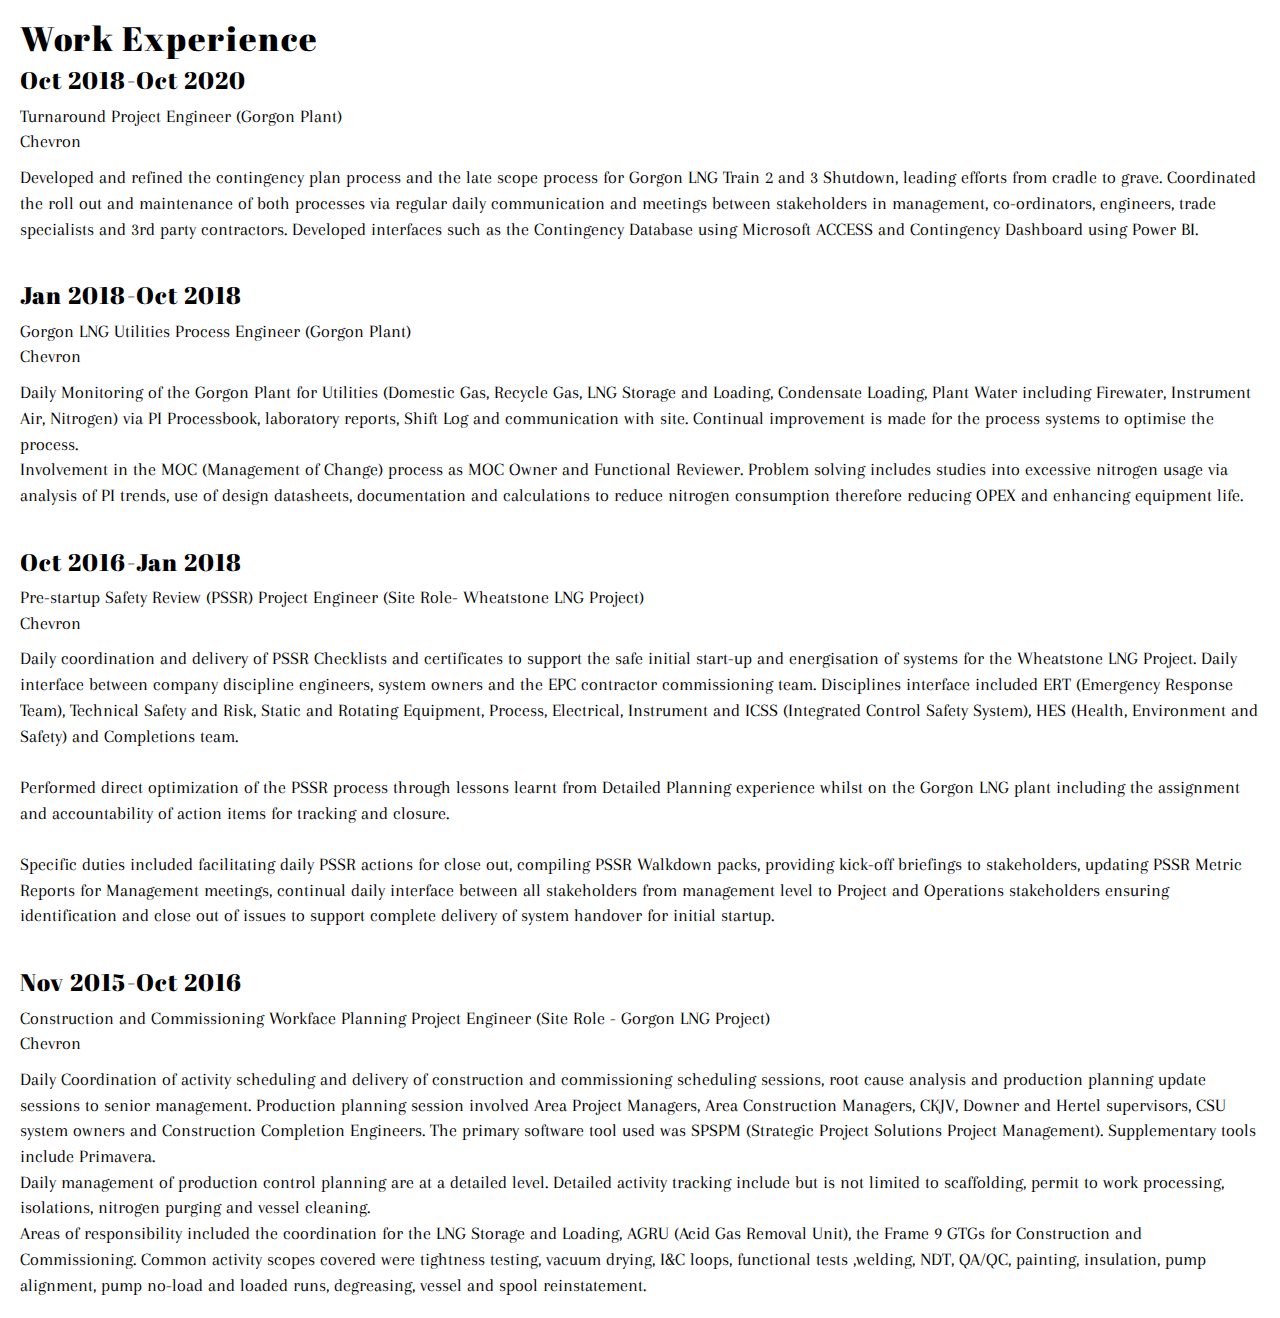
==== workexp.html @ d6a652bd "Updated work experience" ====
<!doctype html>

<html lang="en">
   
   
    <head>
       
       
        <!-- META -->
        <meta charset="utf-8">
        <meta name="robots" content="noodp">
        <meta name="viewport" content="width=device-width, initial-scale=1, maximum-scale=1, user-scalable=no">
       
        <!-- PAGE TITLE -->
        <title>Annabel Cheong - Work Experience</title>
       
        <!-- FAVICON -->
        <link rel="shortcut icon" href="assets/img/favicon.png">
       
        <!-- FONTS -->
        <link href="https://fonts.googleapis.com/css?family=Abril+Fatface%7CArapey&amp;subset=latin-ext" rel="stylesheet">
       
        <!-- STYLESHEETS -->
        <link rel="stylesheet" type="text/css" href="assets/css/plugins.css">
        <link rel="stylesheet" type="text/css" href="assets/css/main.css">
        
        
    </head>


    <body>
    
        <div class="wkexp">

        <section id="service">

            <h3 class="headline scroll-animated-from-right">Work Experience</h3>
            <h5>Oct 2018-Oct 2020</h5> <p>Turnaround Project Engineer (Gorgon Plant)<br>Chevron</p>

           <p>
            Developed and refined the contingency plan process and the late scope process for Gorgon LNG 
            Train 2 and 3 Shutdown, leading efforts from cradle to grave. Coordinated the roll out and 
            maintenance of both processes via regular daily communication and meetings between stakeholders 
            in management, co-ordinators, engineers, trade specialists and 3rd party contractors. Developed 
            interfaces such as the Contingency Database using Microsoft ACCESS and Contingency Dashboard using 
            Power BI. 
           </p>

            <br>

            <h5>Jan 2018-Oct 2018</h5> <p>Gorgon LNG Utilities Process Engineer (Gorgon Plant)<br>Chevron</p>

            <p>
             Daily Monitoring of the Gorgon Plant for Utilities (Domestic Gas, Recycle Gas, LNG Storage 
             and Loading, Condensate Loading, Plant Water including Firewater, Instrument Air, Nitrogen) 
             via PI Processbook, laboratory reports, Shift Log and communication with site. Continual 
             improvement is made for the process systems to optimise the process. <br>
             Involvement in the MOC (Management of Change) process as MOC Owner and Functional Reviewer. 
             Problem solving includes studies into excessive nitrogen usage via analysis of PI trends, 
             use of design datasheets, documentation and calculations to reduce nitrogen consumption 
             therefore reducing OPEX and enhancing equipment life.
            </p>

            <br>

            <h5>Oct 2016-Jan 2018</h5> <p>Pre-startup Safety Review (PSSR) Project Engineer 
                (Site Role- Wheatstone LNG Project)<br>Chevron</p>

            <p>
                Daily coordination and delivery of PSSR Checklists and certificates to support 
                the safe initial start-up and energisation of systems for the Wheatstone LNG Project. 
                Daily interface between company discipline engineers, system owners and the EPC contractor 
                commissioning team. Disciplines interface included ERT (Emergency Response Team), Technical 
                Safety and Risk, Static and Rotating Equipment, Process, Electrical, Instrument and ICSS 
                (Integrated Control Safety System), HES (Health, Environment and Safety) and Completions team.
                <br><br>
                Performed direct optimization of the PSSR process through lessons learnt from Detailed Planning 
                experience whilst on the Gorgon LNG plant including the assignment and accountability of action 
                items for tracking and closure.
                <br><br>
                Specific duties included facilitating daily PSSR actions for close out, compiling PSSR Walkdown 
                packs, providing kick-off briefings to stakeholders, updating PSSR Metric Reports for Management 
                meetings, continual daily interface between all stakeholders from management level to Project and 
                Operations stakeholders ensuring identification and close out of issues to support complete delivery 
                of system handover for initial startup.
            </p>
        
            <br>

            <h5>Nov 2015-Oct 2016</h5> <p>Construction and Commissioning Workface Planning Project Engineer 
                (Site Role - Gorgon LNG Project)<br>Chevron</p>

            <p>
                Daily Coordination of activity scheduling and delivery of construction and commissioning 
                scheduling sessions, root cause analysis and production planning update sessions to senior 
                management. Production planning session involved Area Project Managers, Area Construction Managers, 
                CKJV, Downer and Hertel supervisors, CSU system owners and Construction Completion Engineers. 
                The primary software tool used was SPSPM (Strategic Project Solutions Project Management). 
                Supplementary tools include Primavera.
                <br>
                Daily management of production control planning are at a detailed level. Detailed activity 
                tracking include but is not limited to scaffolding, permit to work processing, isolations, 
                nitrogen purging and vessel cleaning. 
                <br>
                Areas of responsibility included the coordination for the LNG Storage and Loading, AGRU 
                (Acid Gas Removal Unit), the Frame 9 GTGs for Construction and Commissioning. Common activity 
                scopes covered were tightness testing, vacuum drying, I&C loops, functional tests ,welding, NDT, 
                QA/QC, painting, insulation, pump alignment, pump no-load and loaded runs, degreasing, vessel and 
                spool reinstatement.
            </p>

            

        </section>

        </div>



        

    </body>


</html>
---- assets/css/main.css ----
/******************************************************************


	------------------------
	-- TABLE OF CONTENTS --
	------------------------
	
	--  01. Basic
	--  02. Preloader
    --  03. Image Container
    --  04. Content Area
    --  05. Content Area --> Intro
    --  06. Content Area --> About
    --  07. Content Area --> Service
    --  08. Content Area --> Work
    --  09. Content Area --> Contact
    --  10. Content Area --> Footer
 
 
 ******************************************************************/




/** 1. Basic
*******************************************************************/

html
{
    font-size: 10px;
}

body
{
    font-family: 'Arapey', serif;
    font-weight: 300;
    font-style: normal;

    color: #000;
    background: #fff;

    -webkit-font-smoothing: antialiased;
}

h1,
h2,
h3,
h4,
h5,
h6
{
    font-family: 'Abril Fatface', cursive;
    font-weight: normal;

    letter-spacing: .05em;

    color: #000;;
}

h1
{
    font-size: 4.4rem;
}

h2
{
    font-size: 3.9rem;
}

h3
{
    font-size: 3.4rem;
}

h4
{
    font-size: 2.9rem;
}

h5
{
    font-size: 2.4rem;
}

h6
{
    font-size: 1.9rem;
}

p
{
    font-size: 1.8rem;
}

a,
a:hover,
a:focus
{
    cursor: pointer;
    -webkit-transition: all 300ms ease;
         -o-transition: all 300ms ease;
            transition: all 300ms ease;
    text-decoration: none;
}

a:hover
{
    color: #111;
}

@media (max-width:600px)
{
    html
    {
        font-size: 8px;
    }
}

@media (max-width:500px)
{
    html
    {
        font-size: 7px;
    }
}



/** 2. Preloader
*******************************************************************/

.preloader
{
    position: fixed;
    z-index: 100000;
    bottom: 0;
    left: 0;

    overflow: hidden;

    width: 100%;
    height: 100%;

    background: #fff;
}

.preloader.hide-preloader
{
    height: 0;
    
    -webkit-transition: .7s ease .3s;
         -o-transition: .7s ease .3s;
            transition: .7s ease .3s;
}

.preloader .spinner
{
    position: absolute;
    top: 50%;
    left: 50%;

    display: block;

    width: 50px;
    height: 50px;
    margin-top: -25px;
    margin-left: -25px;

    -webkit-animation: spinner-pulse .6s infinite ease-in-out;
            animation: spinner-pulse .6s infinite ease-in-out;
    text-align: center;

    opacity: 1;
    border-radius: 100%;
    background-color: #111;
}

.preloader.hide-preloader .spinner
{
    opacity: 0;
    
    -webkit-transition: .3s ease;
         -o-transition: .3s ease;
            transition: .3s ease;
}

@-webkit-keyframes spinner-pulse
{
    0%
    {
        -webkit-transform: scale(0);
    }
    100%
    {
        -webkit-transform: scale(1.0);

        opacity: 0;
    }
}

@keyframes spinner-pulse
{
    0%
    {
        -webkit-transform: scale(0);
                transform: scale(0);
    }
    100%
    {
        -webkit-transform: scale(1.0);
                transform: scale(1.0);

        opacity: 0;
    }
}



/** 3. Image Container
*******************************************************************/

.image-container
{
    position: fixed;
    z-index: 10;
    top: 0;
    left: 0;

    width: 50%;
    height: 100%;
}

.image-container .background-img
{
    position: absolute;
    z-index: 1;
    top: 0;
    left: 0;

    width: 100%;
    height: 100%;

    -webkit-transition: opacity 1s ease;
         -o-transition: opacity 1s ease;
            transition: opacity 1s ease;

    background: url(../img/background.jpg);
    background-repeat: no-repeat;
    background-size: cover;
}

@media (max-width:1200px)
{
    .image-container
    {
        position: relative;
        z-index: 10;
        top: 0;
        left: 0;

        width: 100%;
        height: 100vh;
    }
}



/** 4. Content Area
*******************************************************************/

.content-area
{
    position: relative;
    left: 0;

    width: 100%;
}

.content-area .content-area-inner
{
    position: relative;
    left: 50%;
    
    width: 50%;
    padding: 0 20px;
    overflow-x: hidden;
}

.content-area .content-area-inner section
{
    max-width: 520px;
    margin: 0 auto 18vh auto;
}

.content-area .content-area-inner section:last-child
{
    margin-bottom: 10vh;
}

.content-area .content-area-inner section h3.headline
{
    margin-bottom: 1.2em;
}

@media (max-width:1200px)
{
    .content-area .content-area-inner
    {
        left: 0;

        width: 100%;
        padding: 0 20px;
    }
}



/** 5. Content Area --> Intro
*******************************************************************/


#intro
{
    position: relative;

    height: 100vh;
    margin-bottom: 0;
}

#intro .container-mid
{
    position: absolute;
    top: 50%;

    width: 100%;

    -webkit-transform: translateY(-50%);
        -ms-transform: translateY(-50%);
            transform: translateY(-50%);
}

#intro .container-mid p.subline
{
    font-size: 2.2rem;
    line-height: 1.6em;

    margin-top: 2em;
    margin-bottom: 2.2em;
}

#intro .container-mid a
{
    font-size: 2.4rem;
    line-height: 2.92em;

    position: relative;

    display: inline-block;
    overflow: hidden;

    padding: 0 2.6em;

    -webkit-transition: .2s ease;
         -o-transition: .2s ease;
            transition: .2s ease;

    color: #fff;
    border-radius: 100px;
    background: none;
}

#intro .container-mid a:before
{
    position: absolute;
    z-index: -1;
    top: 0;
    left: 0;

    width: 100%;
    height: 100%;

    content: '';

    border-radius: 100px;
    background: #111;
}

#intro .container-mid a:after
{
    position: absolute;
    z-index: -1;
    top: 0;
    left: 0;

    width: 0;
    height: 100%;

    content: '';
    -webkit-transition: .2s ease;
         -o-transition: .2s ease;
            transition: .2s ease;

    background: #008aff;
}

#intro .container-mid a:hover:after
{
    width: 100%;
}

#intro .container-mid a i
{
    font-size: .85em;

    margin-left: .7em;
}

#intro .animation-container
{
    -webkit-transition: .5s ease;
         -o-transition: .5s ease;
            transition: .5s ease;
}

#intro .animation-container.animation-fade
{
    opacity: 0;
}

#intro .animation-container.animation-fade.run-animation
{
    opacity: 1;
}

#intro .animation-container.animation-fade-up
{
    -webkit-transform: translateY(10vh);
        -ms-transform: translateY(10vh);
            transform: translateY(10vh);

    opacity: 0;
}

#intro .animation-container.animation-fade-up.run-animation
{
    -webkit-transform: translateY(0);
        -ms-transform: translateY(0);
            transform: translateY(0);

    opacity: 1;
}

#intro .animation-container.animation-fade-down
{
    -webkit-transform: translateY(-10vh);
        -ms-transform: translateY(-10vh);
            transform: translateY(-10vh);

    opacity: 0;
}

#intro .animation-container.animation-fade-down.run-animation
{
    -webkit-transform: translateY(0);
        -ms-transform: translateY(0);
            transform: translateY(0);

    opacity: 1;
}

#intro .animation-container.animation-fade-left
{
    -webkit-transform: translateX(10vh);
        -ms-transform: translateX(10vh);
            transform: translateX(10vh);

    opacity: 0;
}

#intro .animation-container.animation-fade-left.run-animation
{
    -webkit-transform: translateX(0);
        -ms-transform: translateX(0);
            transform: translateX(0);

    opacity: 1;
}

#intro .animation-container.animation-fade-right
{
    -webkit-transform: translateX(-10vh);
        -ms-transform: translateX(-10vh);
            transform: translateX(-10vh);

    opacity: 0;
}

#intro .animation-container.animation-fade-right.run-animation
{
    -webkit-transform: translateX(0);
        -ms-transform: translateX(0);
            transform: translateX(0);

    opacity: 1;
}

@media (max-width:1200px)
{
    #intro
    {
        height: auto;
    }

    #intro .container-mid
    {
        position: relative;
        top: 0;

        margin: 15vh 0;

        -webkit-transform: translate(0);
            -ms-transform: translate(0);
                transform: translate(0);
    }
}



/** 6. Content Area --> About
*******************************************************************/

#about p
{
    line-height: 1.5em;

    margin-bottom: 2em;
}

#about p:last-child
{
    margin-bottom: 0;
}



/** 7. Content Area --> Service
*******************************************************************/

#service .services-list
{
    margin-bottom: 0;
    padding: 0;

    list-style: none;
}

#service .services-list li
{
    font-size: 2.4rem;
    line-height: 3.4em;
}

#service .services-list li i
{
    font-size: 2rem;
    line-height: 3em;

    width: 3em;
    height: 3em;
    margin-right: 1.5em;

    text-align: center;

    color: #fff;
    border-radius: 100px;
    background: #111;
}



/** 8. Content Area --> Work
*******************************************************************/

#work .showcase .item
{
    position: relative;

    overflow: hidden;

    width: 100%;
    height: 24rem;
    margin: 0;
    margin-bottom: 6vh;

    cursor: pointer;

    border-radius: 3rem;
    background: #111;
}

#work .showcase .item:last-child
{
    margin-bottom: 0;
}

#work .showcase .item .info
{
    position: absolute;
    z-index: 100;
    top: 0;
    left: 0;

    width: 0;
    height: 100%;

    -webkit-transition: .25s ease;
         -o-transition: .25s ease;
            transition: .25s ease;

    color: #fff;
    background: #008aff;
}

#work .showcase .item:hover .info
{
    width: 100%;
}

#work .showcase .item .info .container-mid
{
    position: absolute;
    top: 50%;
    left: 0;

    width: 100%;
    padding: 0 6rem;

    -webkit-transform: translateY(-50%);
        -ms-transform: translateY(-50%);
            transform: translateY(-50%);
}

#work .showcase .item .info .container-mid h5
{
    -webkit-transform: translateX(4vh);
        -ms-transform: translateX(4vh);
            transform: translateX(4vh);

    opacity: 0;
    color: #fff;
}

#work .showcase .item:hover .info .container-mid h5
{
    -webkit-transition: .2s ease .2s;
         -o-transition: .2s ease .2s;
            transition: .2s ease .2s;
    -webkit-transform: translateX(0);
        -ms-transform: translateX(0);
            transform: translateX(0);

    opacity: 1;
}

#work .showcase .item .info .container-mid p
{
    position: relative;

    padding-left: 2.7rem;

    -webkit-transform: translateX(4vh);
        -ms-transform: translateX(4vh);
            transform: translateX(4vh);
    letter-spacing: .025em;

    opacity: 0;
}

#work .showcase .item:hover .info .container-mid p
{
    -webkit-transition: .2s ease .3s;
         -o-transition: .2s ease .3s;
            transition: .2s ease .3s;
    -webkit-transform: translateX(0);
        -ms-transform: translateX(0);
            transform: translateX(0);

    opacity: 1;
}

#work .showcase .item .info .container-mid p:before
{
    position: absolute;
    top: 50%;
    left: 0;

    width: 1.1em;
    height: 1px;

    content: '';
    -webkit-transform: translateY(-50%);
        -ms-transform: translateY(-50%);
            transform: translateY(-50%);

    background: #fff;
}

#work .showcase .item .background-image
{
    position: absolute;
    top: 0;
    left: 0;

    width: 100%;
    height: 100%;

    background-repeat: no-repeat;
    background-position: center;
    background-size: cover;
}

.featherlight .featherlight-content
{
    max-height: 95%;
    padding: 0;

    border-bottom: 0;
}

.featherlight .featherlight-content  .featherlight-close-icon
{
    font-size: 2.4rem;
    line-height: 1em;

    top: .5em;
    right: .5em;

    width: 1em;

    outline: none !important;
}

.featherlight .featherlight-content .work-lightbox
{
    max-width: 1000px;
    padding: 6vh;

    text-align: center;
}

.featherlight .featherlight-content .work-lightbox img
{
    margin: 0 auto 4vh auto;
}

.featherlight .featherlight-content .work-lightbox p.subline
{
    margin-bottom: 1em;

    letter-spacing: .025em;
}

.featherlight .featherlight-content .work-lightbox p
{
    max-width: 520px;
    margin: 0 auto;
}



/** 9. Content Area --> Contact
*******************************************************************/

#contact .contact-list
{
    margin-bottom: 3.4em;
    padding: 0;

    list-style: none;
}

#contact .contact-list li
{
    font-size: 2.4rem;
    line-height: 2.4em;
}

#contact .contact-list li i
{
    line-height: 1.2em;

    width: 1.2em;
    height: 1.2em;
    margin-right: 1em;

    text-align: center;

    border-radius: 100px;
}

#contact #contact-form
{
    position: relative;
}

#contact #contact-form .fhp-input
{
    display: none;

    pointer-events: none;

    opacity: 0;
}

#contact #contact-form input,
#contact #contact-form textarea,
#contact #contact-form button
{
    font-size: 2rem;

    margin-bottom: 3.4vh;

    -webkit-transition: .4s ease;
         -o-transition: .4s ease;
            transition: .4s ease;

    color: #fff;
    border: none !important;
    border-radius: 34px;
    outline: none !important;
    background: #111;
    -webkit-box-shadow: none !important;
            box-shadow: none !important;
}

#contact #contact-form.success input,
#contact #contact-form.success textarea,
#contact #contact-form.success button
{
    line-height: 0;

    height: 0;
    margin: 0;
    padding: 0;

    opacity: 0;
}

#contact #contact-form input::-webkit-input-placeholder,
#contact #contact-form textarea::-webkit-input-placeholder
{
    color: #fff;
}

#contact #contact-form input:-ms-input-placeholder,
#contact #contact-form textarea:-ms-input-placeholder
{
    color: #fff;
}

#contact #contact-form input::placeholder,
#contact #contact-form textarea::placeholder
{
    color: #fff;
}

#contact #contact-form input.error,
#contact #contact-form textarea.error
{
    background: red;
}

#contact #contact-form input
{
    line-height: 3.2em;

    height: 3.2em;
    padding-right: 1.6em;
    padding-left: 1.6em;
}

#contact #contact-form textarea
{
    line-height: 1.7em;

    height: 8em;
    padding-top: .7em;
    padding-right: 1.6em;
    padding-left: 1.6em;
}

#contact #contact-form button
{
    line-height: 3.2em;

    position: relative;

    display: inline-block;
    overflow: hidden;

    width: auto;
    height: 3.2em;
    margin-bottom: 0;
    padding: 0 3.6em;

    background: none !important;
}

#contact #contact-form button:before
{
    position: absolute;
    z-index: -1;
    top: 0;
    left: 0;

    width: 100%;
    height: 100%;

    content: '';

    border-radius: 100px;
    background: #111;
}

#contact #contact-form button:after
{
    position: absolute;
    z-index: -1;
    top: 0;
    left: 0;

    width: 0;
    height: 100%;

    content: '';
    -webkit-transition: .2s ease;
         -o-transition: .2s ease;
            transition: .2s ease;

    background: #008aff;
}

#contact #contact-form button:hover:after
{
    width: 100%;
}

#contact #contact-form .success-message
{
    font-size: 2rem;
    line-height: 0;

    position: relative;
    bottom: 0;
    left: 0;

    height: 0;
    margin-top: -1.6em;
    padding: 0 2em;

    -webkit-transition: .2s ease;
         -o-transition: .2s ease;
            transition: .2s ease;
    pointer-events: none;

    opacity: 0;
    color: #fff;
    border-radius: 3em;
    background: limegreen;
}

#contact #contact-form.success .success-message
{
    line-height: 6em;

    height: 6em;

    pointer-events: all;

    opacity: 1;
}



/** 10. Content Area --> Footer
*******************************************************************/

#footer .social-icons
{
    padding: 0;

    list-style: none;
}

#footer .social-icons li
{
    font-size: 2rem;
    line-height: 3em;

    position: relative;

    display: inline-block;
    overflow: hidden;

    width: 3em;
    height: 3em;
    margin: 0;
    margin-right: 1em;

    text-align: center;

    color: #fff;
    border-radius: 100%;
    background: none;
}

#footer .social-icons li:before
{
    position: absolute;
    z-index: -1;
    top: 0;
    left: 0;

    width: 100%;
    height: 100%;

    content: '';

    border-radius: 100px;
    background: #111;
}

#footer .social-icons li:after
{
    position: absolute;
    z-index: -1;
    top: 0;
    left: 0;

    width: 0;
    height: 100%;

    content: '';
    -webkit-transition: .2s ease;
         -o-transition: .2s ease;
            transition: .2s ease;

    background: #008aff;
}

#footer .social-icons li:hover:after
{
    width: 100%;
}

#footer .social-icons li a
{
    font-size: inherit;

    display: block;

    color: #fff;
    border: none;
}

#footer p
{
    margin-top: 1.6em;
}

#footer p a
{
    color: #000;
    border-bottom: 1px solid #111;
}

.wkexp
{
    margin: 20px;

}
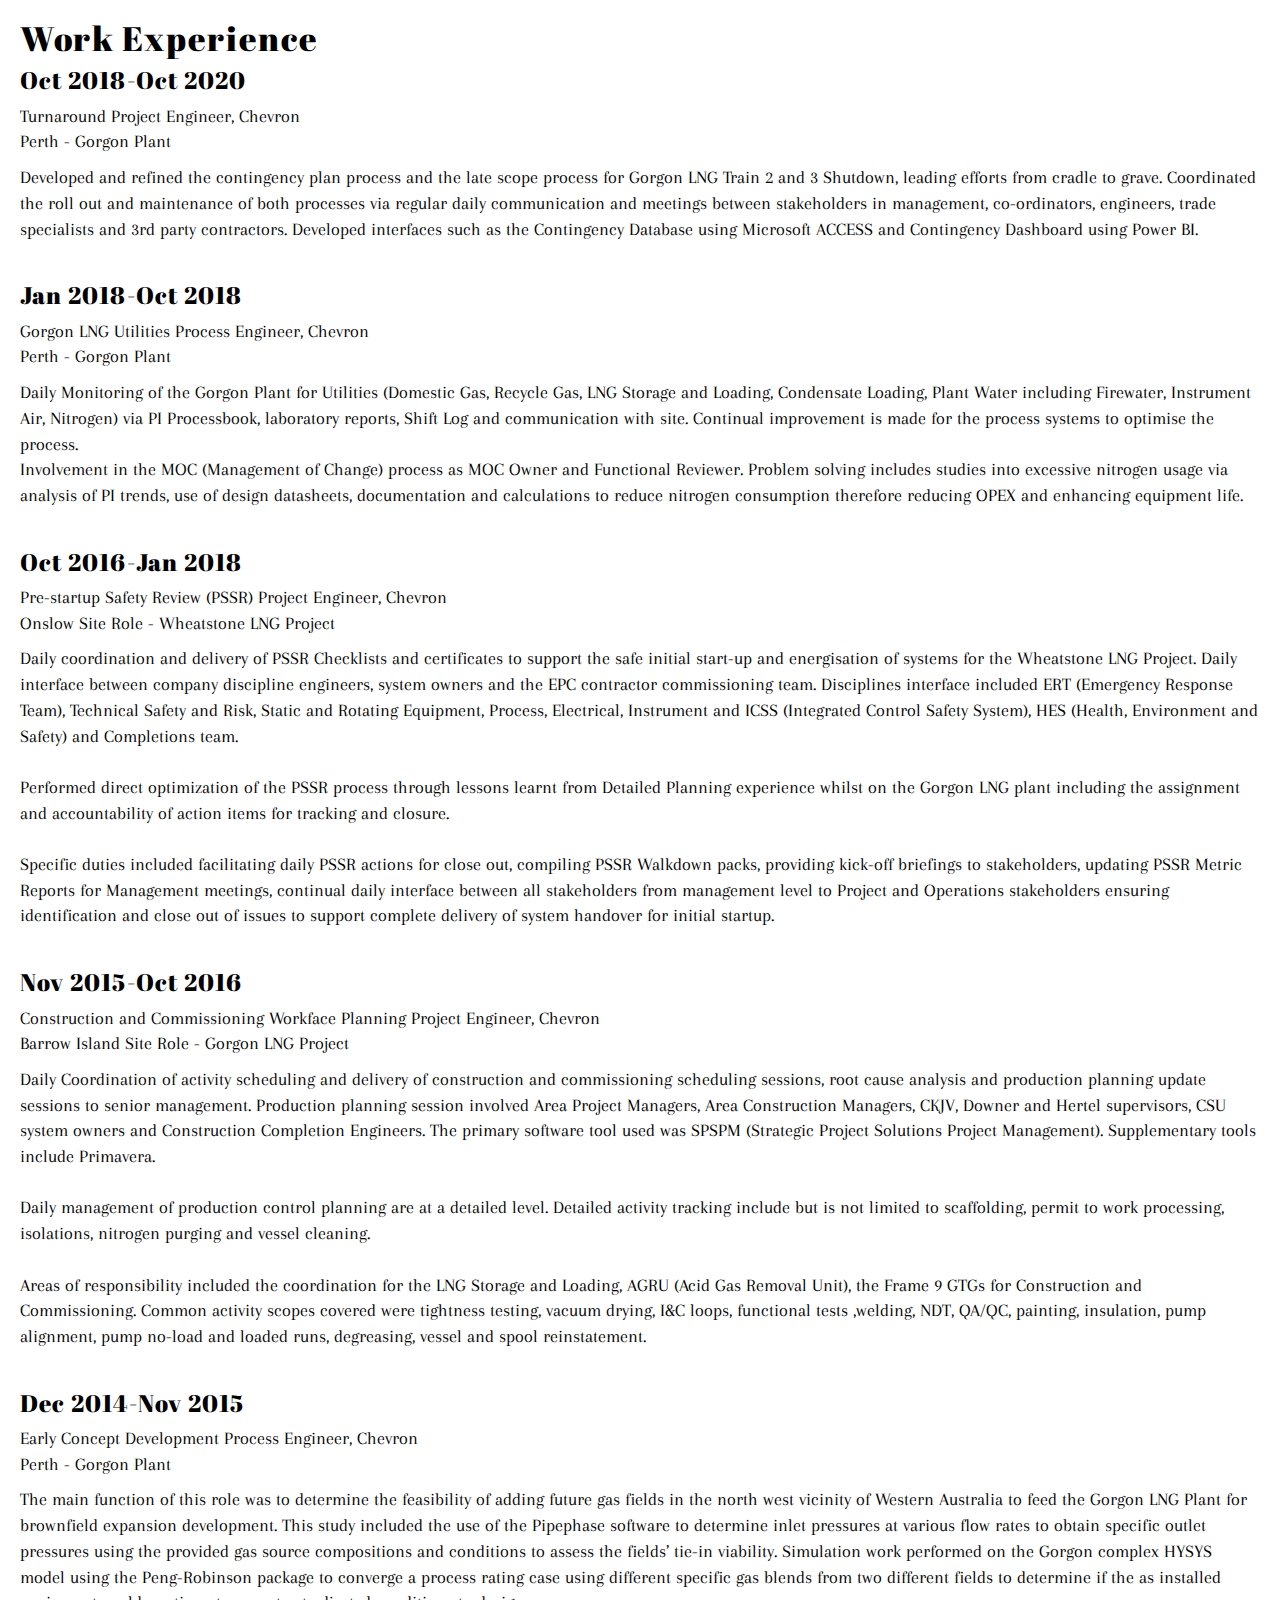
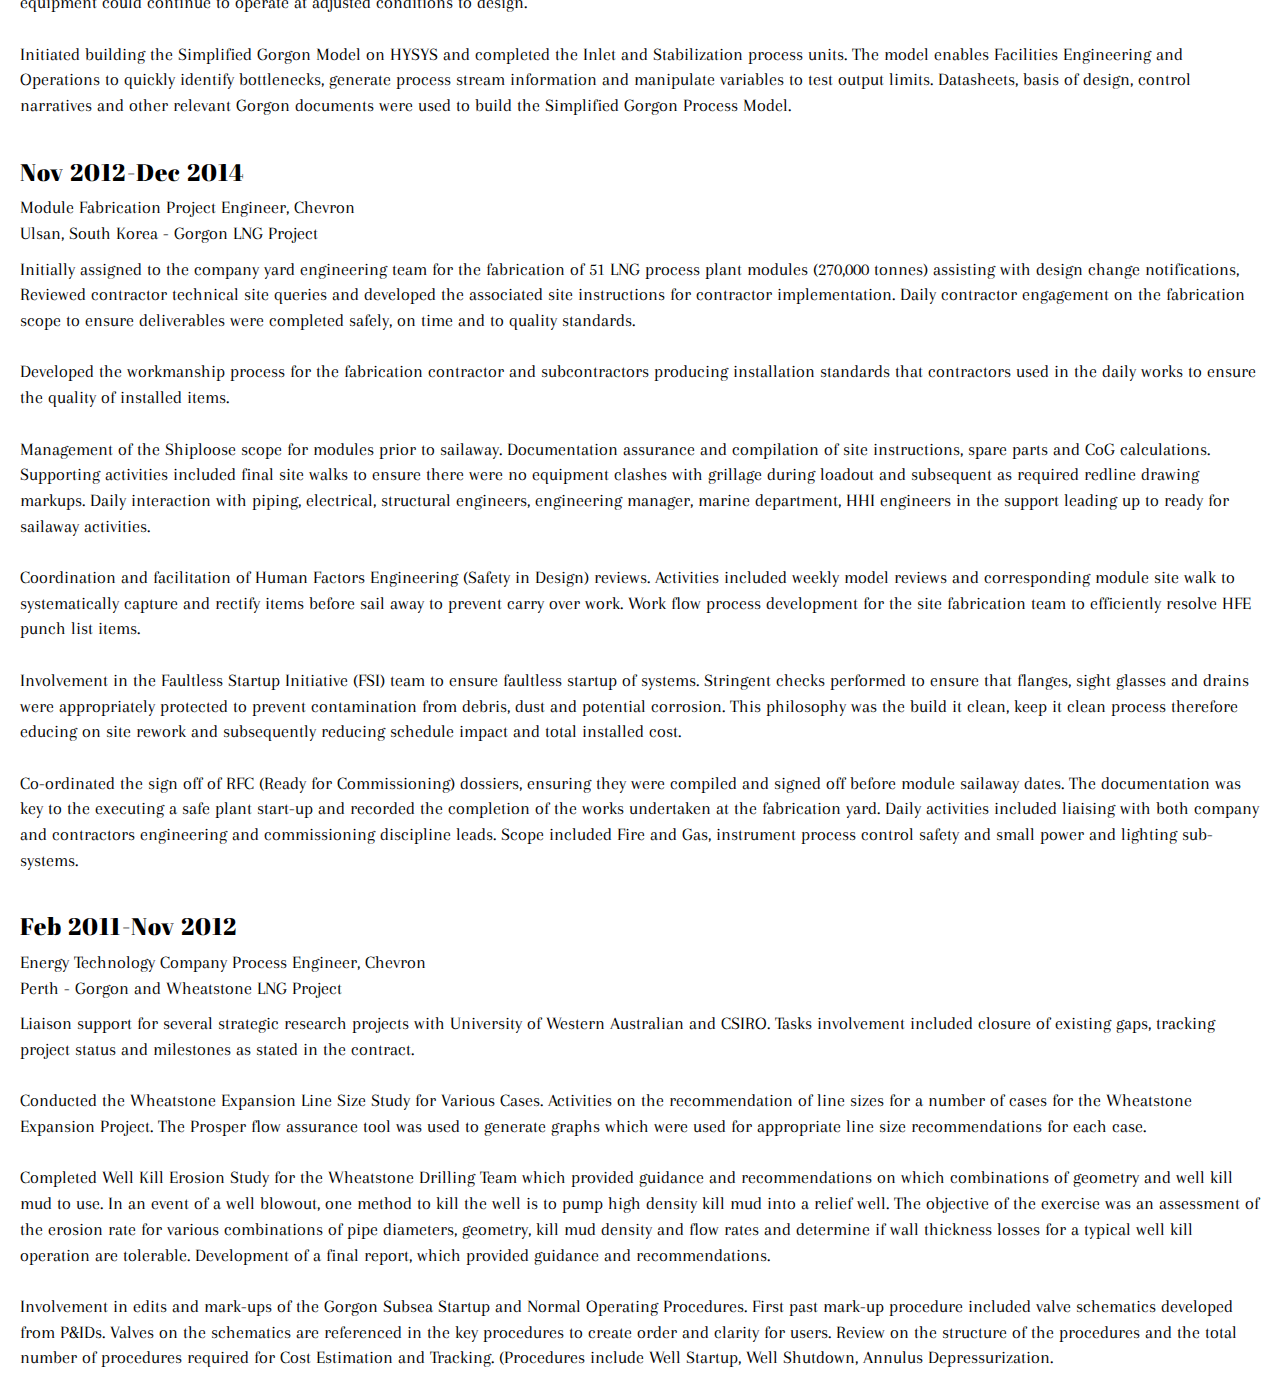
==== commit 98819b8c: "Completed editing work experience html page" ====
--- a/workexp.html
+++ b/workexp.html
@@ -35,8 +35,8 @@
         <section id="service">
 
             <h3 class="headline scroll-animated-from-right">Work Experience</h3>
-            <h5>Oct 2018-Oct 2020</h5> <p>Turnaround Project Engineer (Gorgon Plant)<br>Chevron</p>
-
+            <h5>Oct 2018-Oct 2020</h5> <p>Turnaround Project Engineer, Chevron 
+                <br>Perth - Gorgon Plant</p>
            <p>
             Developed and refined the contingency plan process and the late scope process for Gorgon LNG 
             Train 2 and 3 Shutdown, leading efforts from cradle to grave. Coordinated the roll out and 
@@ -48,8 +48,8 @@
 
             <br>
 
-            <h5>Jan 2018-Oct 2018</h5> <p>Gorgon LNG Utilities Process Engineer (Gorgon Plant)<br>Chevron</p>
-
+            <h5>Jan 2018-Oct 2018</h5> <p>Gorgon LNG Utilities Process Engineer, Chevron
+                <br>Perth - Gorgon Plant</p>
             <p>
              Daily Monitoring of the Gorgon Plant for Utilities (Domestic Gas, Recycle Gas, LNG Storage 
              and Loading, Condensate Loading, Plant Water including Firewater, Instrument Air, Nitrogen) 
@@ -63,8 +63,8 @@
 
             <br>
 
-            <h5>Oct 2016-Jan 2018</h5> <p>Pre-startup Safety Review (PSSR) Project Engineer 
-                (Site Role- Wheatstone LNG Project)<br>Chevron</p>
+            <h5>Oct 2016-Jan 2018</h5> <p>Pre-startup Safety Review (PSSR) Project Engineer, Chevron
+                <br>Onslow Site Role - Wheatstone LNG Project</p>
 
             <p>
                 Daily coordination and delivery of PSSR Checklists and certificates to support 
@@ -87,8 +87,8 @@
         
             <br>
 
-            <h5>Nov 2015-Oct 2016</h5> <p>Construction and Commissioning Workface Planning Project Engineer 
-                (Site Role - Gorgon LNG Project)<br>Chevron</p>
+            <h5>Nov 2015-Oct 2016</h5> <p>Construction and Commissioning Workface Planning Project Engineer, Chevron
+                <br>Barrow Island Site Role - Gorgon LNG Project</p>
 
             <p>
                 Daily Coordination of activity scheduling and delivery of construction and commissioning 
@@ -97,11 +97,11 @@
                 CKJV, Downer and Hertel supervisors, CSU system owners and Construction Completion Engineers. 
                 The primary software tool used was SPSPM (Strategic Project Solutions Project Management). 
                 Supplementary tools include Primavera.
-                <br>
+                <br><br>
                 Daily management of production control planning are at a detailed level. Detailed activity 
                 tracking include but is not limited to scaffolding, permit to work processing, isolations, 
                 nitrogen purging and vessel cleaning. 
-                <br>
+                <br><br>
                 Areas of responsibility included the coordination for the LNG Storage and Loading, AGRU 
                 (Acid Gas Removal Unit), the Frame 9 GTGs for Construction and Commissioning. Common activity 
                 scopes covered were tightness testing, vacuum drying, I&C loops, functional tests ,welding, NDT, 
@@ -109,8 +109,91 @@
                 spool reinstatement.
             </p>
 
-            
-
+            <br>
+
+            <h5>Dec 2014-Nov 2015</h5> <p>Early Concept Development Process Engineer, Chevron 
+                <br>Perth - Gorgon Plant</p>
+
+            <p>
+                The main function of this role was to determine the feasibility of adding future gas fields in the 
+                north west vicinity of Western Australia to feed the Gorgon LNG Plant for brownfield expansion 
+                development. This study included the use of the Pipephase software to determine inlet pressures at 
+                various flow rates to obtain specific outlet pressures using the provided gas source compositions and 
+                conditions to assess the fields’ tie-in viability. Simulation work performed on the Gorgon complex 
+                HYSYS model using the Peng-Robinson package to converge a process rating case using different specific 
+                gas blends from two different fields to determine if the as installed equipment could continue to operate 
+                at adjusted conditions to design.
+                <br><br>
+                Initiated building the Simplified Gorgon Model on HYSYS and completed the Inlet and Stabilization 
+                process units. The model enables Facilities Engineering and Operations to quickly identify bottlenecks, 
+                generate process stream information and manipulate variables to test output limits. Datasheets, basis of 
+                design, control narratives and other relevant Gorgon documents were used to build the Simplified Gorgon 
+                Process Model.
+            </p>
+
+            <br>
+
+            <h5>Nov 2012-Dec 2014</h5><p>Module Fabrication Project Engineer, Chevron
+                <br>Ulsan, South Korea - Gorgon LNG Project</p>
+
+            <p>
+                Initially assigned to the company yard engineering team for the fabrication of 51 LNG process plant modules 
+                (270,000 tonnes) assisting with design change notifications, Reviewed contractor technical site queries and 
+                developed the associated site instructions for contractor implementation. Daily contractor engagement on the 
+                fabrication scope to ensure deliverables were completed safely, on time and to quality standards. 
+                <br><br>
+                Developed the workmanship process for the fabrication contractor and subcontractors producing installation 
+                standards that contractors used in the daily works to ensure the quality of installed items. 
+                <br><br>
+                Management of the Shiploose scope for modules prior to sailaway. Documentation assurance  and compilation of 
+                site instructions, spare parts and CoG calculations. Supporting activities included final site walks to ensure 
+                there were no equipment clashes with grillage during loadout and subsequent as required redline drawing markups. 
+                Daily interaction with piping, electrical, structural engineers, engineering manager, marine department, HHI 
+                engineers in the support leading up to ready for sailaway activities.
+                <br><br>
+                Coordination and facilitation of Human Factors Engineering (Safety in Design) reviews. Activities included weekly 
+                model reviews and corresponding module site walk to systematically capture and rectify items before sail away to 
+                prevent carry over work. Work flow process development for the site fabrication team to efficiently resolve HFE 
+                punch list items.
+                <br><br>
+                Involvement in the Faultless Startup Initiative (FSI) team to ensure faultless startup of systems. Stringent checks 
+                performed to ensure that flanges, sight glasses and drains were appropriately protected to prevent contamination 
+                from debris, dust and potential corrosion. This philosophy was the build it clean, keep it clean process therefore 
+                educing on site rework and subsequently reducing schedule impact and total installed cost.
+                <br><br>
+                Co-ordinated the sign off of RFC (Ready for Commissioning) dossiers, ensuring they were compiled and signed off 
+                before module sailaway dates. The documentation was key to the executing a safe plant start-up and recorded the 
+                completion of the works undertaken at the fabrication yard. Daily activities included liaising with both company and 
+                contractors engineering and commissioning discipline leads. Scope included Fire and Gas, instrument process control 
+                safety and small power and lighting sub-systems.
+            </p>
+
+            <br>
+
+            <h5>Feb 2011-Nov 2012</h5><p>Energy Technology Company Process Engineer, Chevron 
+                <br>Perth - Gorgon and Wheatstone LNG Project</p>
+
+            <p>
+                Liaison support for several strategic research projects with University of Western Australian and CSIRO. Tasks involvement 
+                included closure of existing gaps, tracking project status and milestones as stated in the contract. 
+                <br><br>
+                Conducted the Wheatstone Expansion Line Size Study for Various Cases. Activities on the recommendation of line sizes for a 
+                number of cases for the Wheatstone Expansion Project. The Prosper flow assurance tool was used to generate graphs which 
+                were used for appropriate line size recommendations for each case.
+                <br><br>
+                Completed Well Kill Erosion Study for the Wheatstone Drilling Team which provided guidance and recommendations on which 
+                combinations of geometry and well kill mud to use. In an event of a well blowout, one method to kill the well is to pump 
+                high density kill mud into a relief well. The objective of the exercise was an assessment of the erosion rate for various 
+                combinations of pipe diameters, geometry, kill mud density and flow rates and determine if wall thickness losses for a 
+                typical well kill operation are tolerable. Development of a final report, which provided guidance and recommendations.
+                <br><br>
+                Involvement in edits and mark-ups of the Gorgon Subsea Startup and Normal Operating Procedures. First past mark-up procedure 
+                included valve schematics developed from P&IDs. Valves on the schematics are referenced in the key procedures to create order 
+                and clarity for users. Review on the structure of the procedures and the total number of procedures required for Cost Estimation 
+                and Tracking. (Procedures include Well Startup, Well Shutdown, Annulus Depressurization.
+            </p>
+        
+        
         </section>
 
         </div>
--- a/assets/css/main.css
+++ b/assets/css/main.css
@@ -1077,5 +1077,9 @@
 .wkexp
 {
     margin: 20px;
-
+}
+
+.wkexp_title
+{
+    color: rgba(128, 128, 128, 0.712);
 }